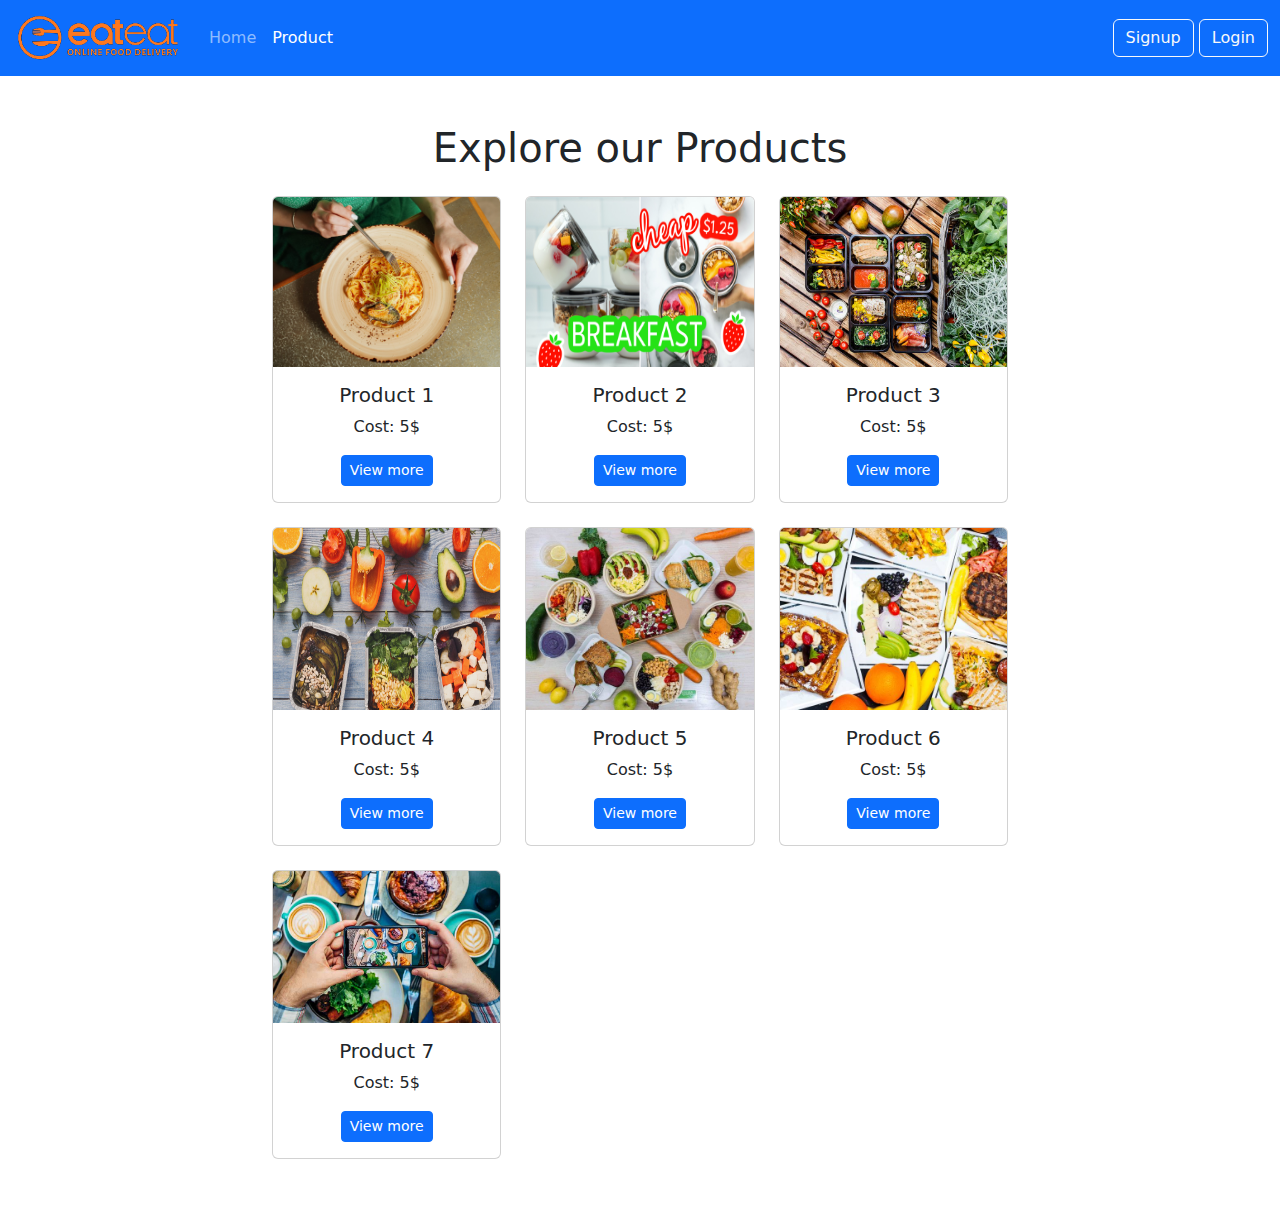
==== product.html @ 299606a8 "created product page" ====
<!DOCTYPE html>
<html lang="en">
<head>
    <meta charset="UTF-8">
    <meta http-equiv="X-UA-Compatible" content="IE=edge">
    <meta name="viewport" content="width=device-width, initial-scale=1.0">
    <link rel="stylesheet" href="style.css">
    <link rel="stylesheet" href="assets/bootstrap-5.2.3-dist/css/bootstrap.min.css">
    <title>Product</title>
</head>
<body>
    <header>
        <div class="col-12">
            <nav class="navbar navbar-expand-lg navbar-dark bg-primary">
                <div class="container-fluid">
                    <a class="navbar-brand" href="homepage.html">
                        <img class="img" src="Home_page_image\logo-wb.png" alt="logo-wb" height="50">
                    </a>
                  <button class="navbar-toggler" type="button" data-bs-toggle="collapse" data-bs-target="#navbarSupportedContent" aria-controls="navbarSupportedContent" aria-expanded="false" aria-label="Toggle navigation">
                    <span class="navbar-toggler-icon"></span>
                  </button>
                  <div class="collapse navbar-collapse" id="navbarSupportedContent">
                    <ul class="navbar-nav me-auto mb-2 mb-lg-0">
                      <li class="nav-item">
                        <a class="nav-link" href="homepage.html">Home</a>
                      </li>
                      <li class="nav-item">
                        <a class="nav-link active" aria-current="page" href="#">Product</a>
                      </li>                      
                    </ul>                    
                    <div class="">                    
                        <a class="btn btn-outline-light" aria-current="page" href="signup.html">Signup<a>
                        <a class="btn btn-outline-light" href="login.html">Login</a>                    
                    </div>
                  </div>
                </div>
              </nav>
        </div>
    </header> 
    <main class="container">
        <div class="row">
            <div class="col-12 text-center mt-5 mb-3">
                <h1>Explore our Products</h1>
            </div>            
        </div>
        <div class="row">
            <div class="col-12 col-xl-8 col-xxl-8 mx-auto">
                <div class="row row-cols-2 row-cols-md-3 row-cols-xxl-4 g-4 mb-5 text-center">
                    <div class="col">
                      <div class="card h-100">
                        <img src="Home_page_image\Home_image_2.jpeg" class="card-img-top h-100" alt="image_2">
                        <div class="card-body">
                          <h5 class="card-title">Product 1</h5>
                          <p class="card-text">Cost: 5$</p>
                          <a class="btn btn-primary btn-sm" href="#">View more</a>
                        </div>
                      </div>
                    </div>
                    <div class="col">
                      <div class="card h-100">
                        <img src="Home_page_image\home_image_4.jpg" class="card-img-top h-100" alt="image_4">
                        <div class="card-body">
                          <h5 class="card-title">Product 2</h5>
                          <p class="card-text">Cost: 5$</p>
                          <a class="btn btn-primary btn-sm" href="#">View more</a>
                        </div>
                      </div>
                    </div>
                    <div class="col">
                      <div class="card h-100">
                        <img src="Home_page_image\Home_image_5.jpg" class="card-img-top h-100" alt="image_5">
                        <div class="card-body">
                          <h5 class="card-title">Product 3</h5>
                          <p class="card-text">Cost: 5$</p>
                          <a class="btn btn-primary btn-sm" href="#">View more</a>
                        </div>
                      </div>
                    </div>
                    <div class="col">
                      <div class="card h-100">
                        <img src="Home_page_image\Home_image_6.jpeg" class="card-img-top h-100" alt="image_6">
                        <div class="card-body">
                          <h5 class="card-title">Product 4</h5>
                          <p class="card-text">Cost: 5$</p>
                          <a class="btn btn-primary btn-sm" href="#">View more</a>
                        </div>
                      </div>
                    </div>
                    <div class="col">
                        <div class="card h-100">
                          <img src="Home_page_image\Home_image_6.jpg" class="card-img-top h-100" alt="image_6jpg">
                          <div class="card-body">
                            <h5 class="card-title">Product 5</h5>
                            <p class="card-text">Cost: 5$</p>
                            <a class="btn btn-primary btn-sm" href="#">View more</a>
                          </div>
                        </div>
                    </div>
                    <div class="col">
                        <div class="card h-100">
                          <img src="Home_page_image\Home_image_7.jpeg" class="card-img-top h-100" alt="image_7">
                          <div class="card-body">
                            <h5 class="card-title">Product 6</h5>
                            <p class="card-text">Cost: 5$</p>
                            <a class="btn btn-primary btn-sm" href="#">View more</a>
                          </div>
                        </div>
                    </div>
                    <div class="col">
                        <div class="card h-100">
                          <img src="Home_page_image\Home_image_8.jpg" class="card-img-top h-100" alt="image_8">
                          <div class="card-body">
                            <h5 class="card-title">Product 7</h5>
                            <p class="card-text">Cost: 5$</p>
                            <a class="btn btn-primary btn-sm" href="#">View more</a>
                          </div>
                        </div>
                    </div>
                </div>
            </div>
        </div>
    </main>
    <footer>

    </footer>      
    <script src="assets/jquery-3.7.0.min.js"></script>
    <script src="assets/bootstrap-5.2.3-dist/js/bootstrap.bundle.min.js"></script>
</body>
</html>
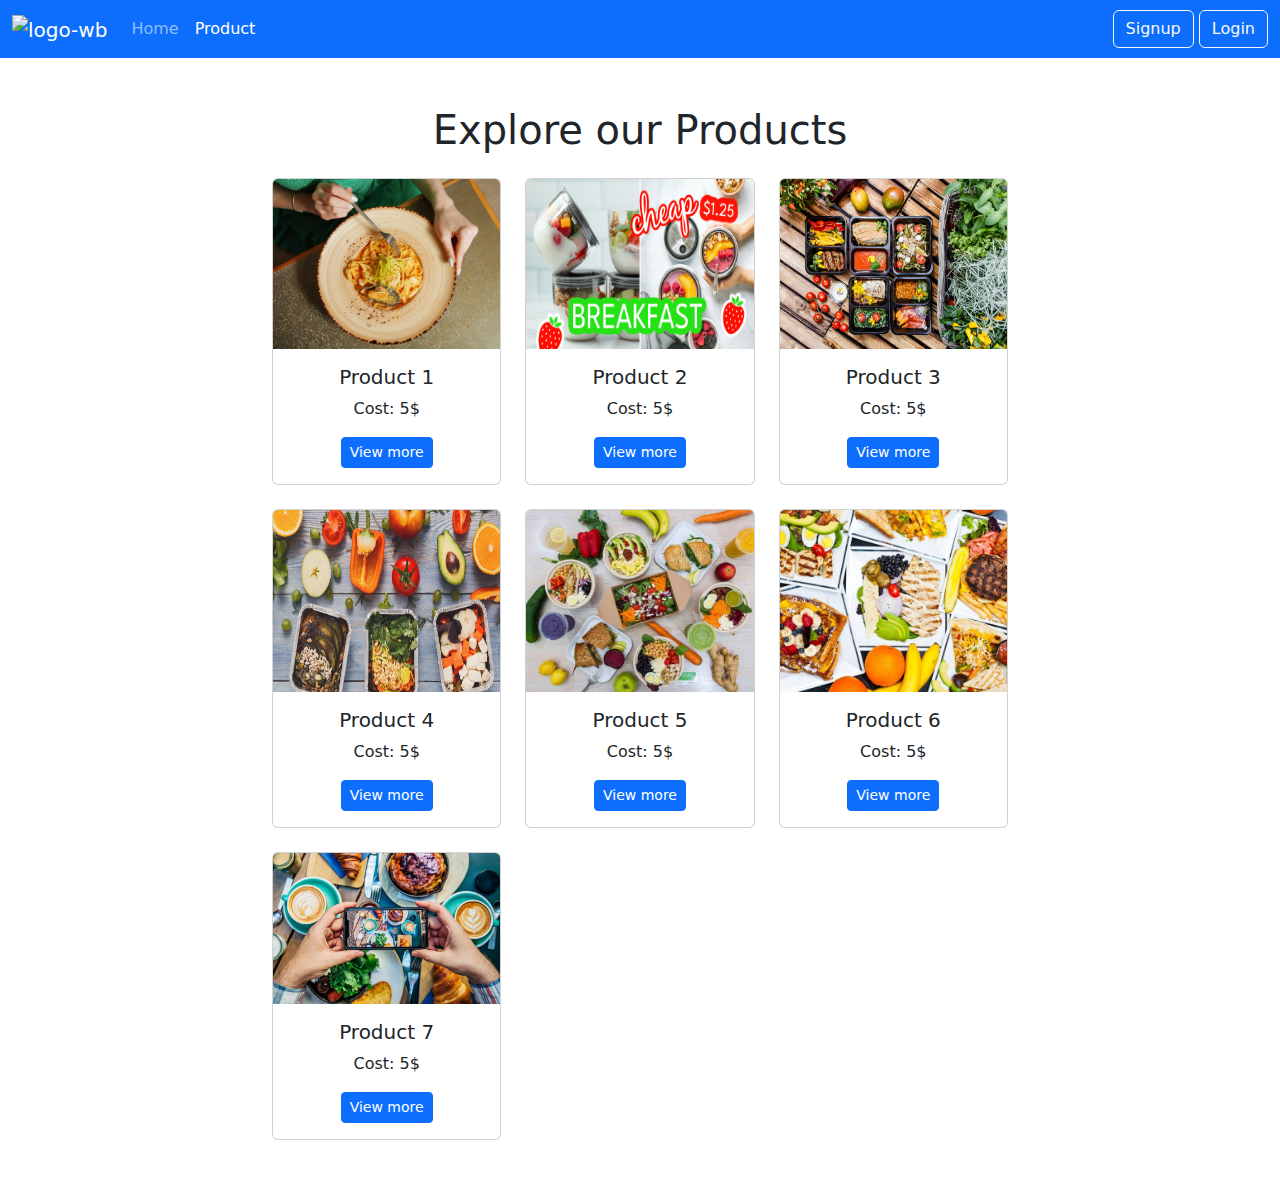
==== commit c49358ba: "modified link to login and homepage" ====
--- a/product.html
+++ b/product.html
@@ -13,7 +13,7 @@
         <div class="col-12">
             <nav class="navbar navbar-expand-lg navbar-dark bg-primary">
                 <div class="container-fluid">
-                    <a class="navbar-brand" href="homepage.html">
+                    <a class="navbar-brand" href="index.html">
                         <img class="img" src="Home_page_image\logo-wb.png" alt="logo-wb" height="50">
                     </a>
                   <button class="navbar-toggler" type="button" data-bs-toggle="collapse" data-bs-target="#navbarSupportedContent" aria-controls="navbarSupportedContent" aria-expanded="false" aria-label="Toggle navigation">
@@ -25,7 +25,7 @@
                         <a class="nav-link" href="homepage.html">Home</a>
                       </li>
                       <li class="nav-item">
-                        <a class="nav-link active" aria-current="page" href="#">Product</a>
+                        <a class="nav-link active" aria-current="page" href="product.html">Product</a>
                       </li>                      
                     </ul>                    
                     <div class="">                    
@@ -52,7 +52,7 @@
                         <div class="card-body">
                           <h5 class="card-title">Product 1</h5>
                           <p class="card-text">Cost: 5$</p>
-                          <a class="btn btn-primary btn-sm" href="#">View more</a>
+                          <a class="btn btn-primary btn-sm" href="product_details.html">View more</a>
                         </div>
                       </div>
                     </div>
@@ -62,7 +62,7 @@
                         <div class="card-body">
                           <h5 class="card-title">Product 2</h5>
                           <p class="card-text">Cost: 5$</p>
-                          <a class="btn btn-primary btn-sm" href="#">View more</a>
+                          <a class="btn btn-primary btn-sm" href="product_details.html">View more</a>
                         </div>
                       </div>
                     </div>
@@ -72,7 +72,7 @@
                         <div class="card-body">
                           <h5 class="card-title">Product 3</h5>
                           <p class="card-text">Cost: 5$</p>
-                          <a class="btn btn-primary btn-sm" href="#">View more</a>
+                          <a class="btn btn-primary btn-sm" href="product_details.html">View more</a>
                         </div>
                       </div>
                     </div>
@@ -82,7 +82,7 @@
                         <div class="card-body">
                           <h5 class="card-title">Product 4</h5>
                           <p class="card-text">Cost: 5$</p>
-                          <a class="btn btn-primary btn-sm" href="#">View more</a>
+                          <a class="btn btn-primary btn-sm" href="product_details.html">View more</a>
                         </div>
                       </div>
                     </div>
@@ -92,7 +92,7 @@
                           <div class="card-body">
                             <h5 class="card-title">Product 5</h5>
                             <p class="card-text">Cost: 5$</p>
-                            <a class="btn btn-primary btn-sm" href="#">View more</a>
+                            <a class="btn btn-primary btn-sm" href="product_details.html">View more</a>
                           </div>
                         </div>
                     </div>
@@ -102,7 +102,7 @@
                           <div class="card-body">
                             <h5 class="card-title">Product 6</h5>
                             <p class="card-text">Cost: 5$</p>
-                            <a class="btn btn-primary btn-sm" href="#">View more</a>
+                            <a class="btn btn-primary btn-sm" href="product_details.html">View more</a>
                           </div>
                         </div>
                     </div>
@@ -112,7 +112,7 @@
                           <div class="card-body">
                             <h5 class="card-title">Product 7</h5>
                             <p class="card-text">Cost: 5$</p>
-                            <a class="btn btn-primary btn-sm" href="#">View more</a>
+                            <a class="btn btn-primary btn-sm" href="product_details.html">View more</a>
                           </div>
                         </div>
                     </div>
